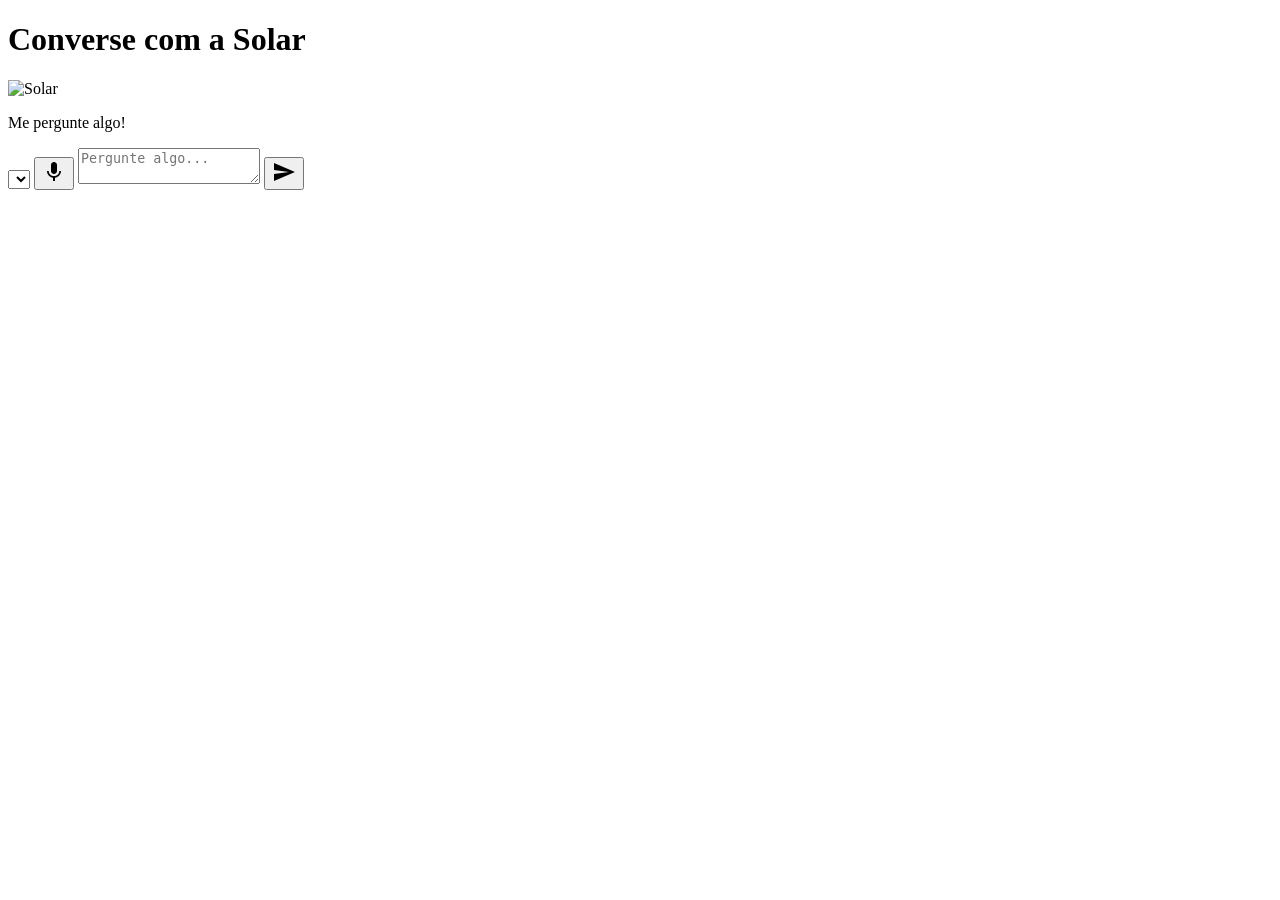
==== docs/index.html @ 8d9ffb92 "Correção" ====
<!DOCTYPE html>
<html lang="en">
<head>
    <meta charset="UTF-8">
    <meta name="viewport" content="width=device-width, initial-scale=1.0">
    <title>Solar</title>
    <link rel="stylesheet" href="static/style.css">
    <link rel="preconnect" href="https://fonts.googleapis.com">
    <link rel="preconnect" href="https://fonts.gstatic.com" crossorigin>
    <link href="https://fonts.googleapis.com/css2?family=Inter:wght@400;500;600;700&display=swap" rel="stylesheet">
</head>
<body>
    <div class="chat-container">
        <header class="chat-header">
            <h1>Converse com a Solar</h1>
        </header>
        <div class="character-viewer">
            <img id="character-image" src="static/images/char-mouth-closed.png" alt="Solar">
        </div>
        <p id="status">Me pergunte algo!</p>
        <footer class="chat-input-area">
            <select id="voice-select"></select>
            <button id="voice-mute-button" class="active" title="Toggle Voice">
                <svg class="mic-on-icon" xmlns="http://www.w3.org/2000/svg" viewBox="0 0 24 24" fill="currentColor" width="24px" height="24px">
                    <path d="M12 14c1.66 0 3-1.34 3-3V5c0-1.66-1.34-3-3-3S9 3.34 9 5v6c0 1.66 1.34 3 3 3zm5.3-3c0 3-2.54 5.1-5.3 5.1S6.7 14 6.7 11H5c0 3.41 2.72 6.23 6 6.72V21h2v-3.28c3.28-.48 6-3.3 6-6.72h-1.7z"/>
                </svg>
                <svg class="mic-off-icon" xmlns="http://www.w3.org/2000/svg" viewBox="0 0 24 24" fill="currentColor" width="24px" height="24px" style="display: none;">
                    <path d="M19 11h-1.7c0 .74-.16 1.43-.43 2.05l1.23 1.23c.56-.98.9-2.09.9-3.28zm-4.02.17c0-.06.02-.11.02-.17V5c0-1.66-1.34-3-3-3S9 3.34 9 5v.18l5.98 5.99zM4.27 3L3 4.27l6.01 6.01V11c0 1.66 1.33 3 2.99 3 .22 0 .44-.03.65-.08l1.79 1.79C13.43 15.89 12.74 16 12 16c-2.77 0-5.3-2.1-5.3-5.1H5c0 3.41 2.72 6.23 6 6.72V21h2v-3.28c.91-.13 1.77-.45 2.54-.9l4.19 4.19L21 19.73 4.27 3z"/>
                </svg>
            </button>
            <textarea id="text-input" placeholder="Pergunte algo..."></textarea>
            <button id="send-button">
                <svg xmlns="http://www.w3.org/2000/svg" viewBox="0 0 24 24" fill="currentColor" width="24px" height="24px"><path d="M2.01 21L23 12 2.01 3 2 10l15 2-15 2z"/></svg>
            </button>
        </footer>
    </div>
    <script src="static/app.js"></script>
</body>
</html>
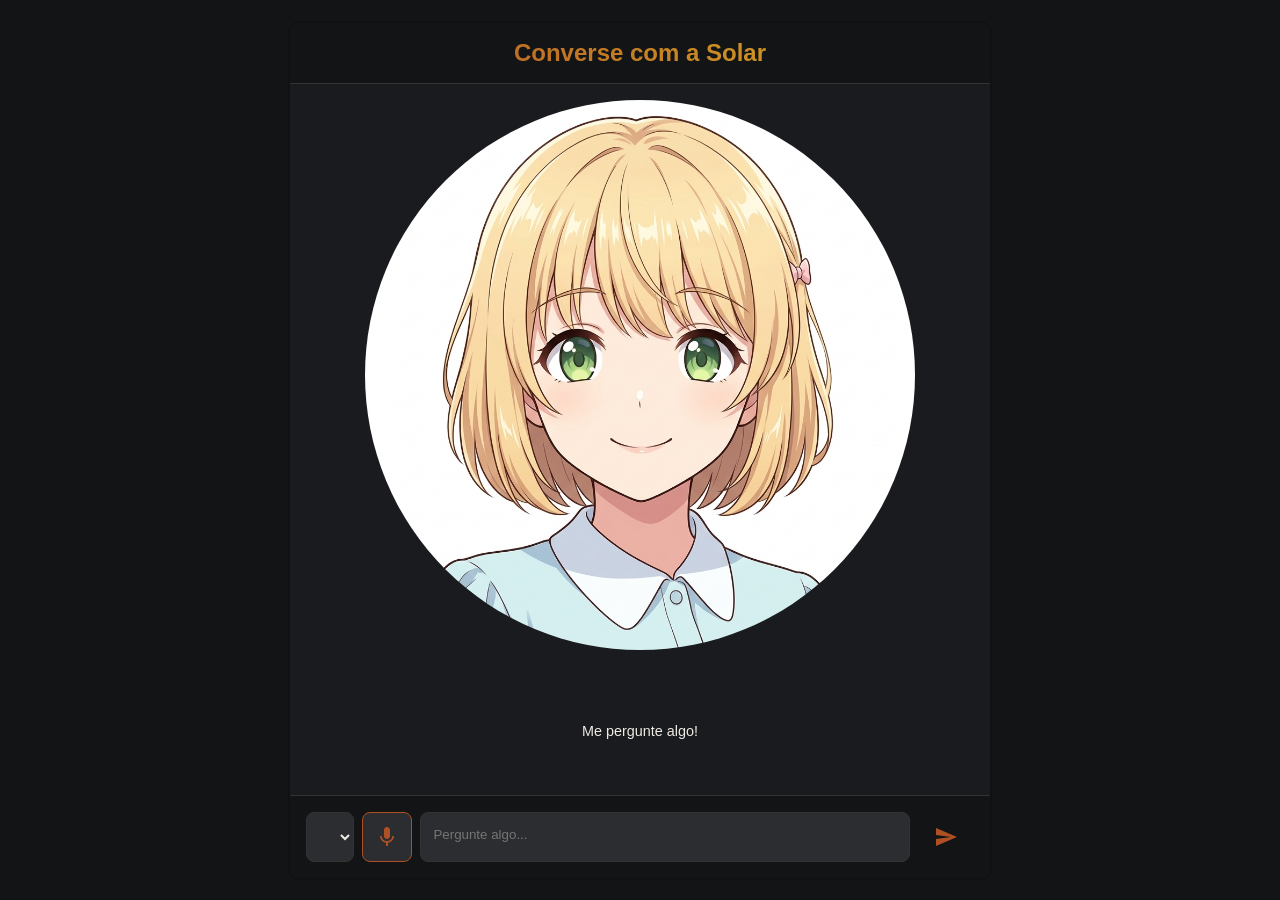
==== commit 73b27193: "Correção" ====
--- a/docs/index.html
+++ b/docs/index.html
@@ -4,7 +4,7 @@
     <meta charset="UTF-8">
     <meta name="viewport" content="width=device-width, initial-scale=1.0">
     <title>Solar</title>
-    <link rel="stylesheet" href="static/style.css">
+    <link rel="stylesheet" href="style.css?v=1.2">
     <link rel="preconnect" href="https://fonts.googleapis.com">
     <link rel="preconnect" href="https://fonts.gstatic.com" crossorigin>
     <link href="https://fonts.googleapis.com/css2?family=Inter:wght@400;500;600;700&display=swap" rel="stylesheet">
@@ -15,7 +15,7 @@
             <h1>Converse com a Solar</h1>
         </header>
         <div class="character-viewer">
-            <img id="character-image" src="static/images/char-mouth-closed.png" alt="Solar">
+            <img id="character-image" src="../static/images/char-mouth-closed.png" alt="Solar">
         </div>
         <p id="status">Me pergunte algo!</p>
         <footer class="chat-input-area">
@@ -34,6 +34,6 @@
             </button>
         </footer>
     </div>
-    <script src="static/app.js"></script>
+    <script src="../static/app.js"></script>
 </body>
 </html>
--- a/docs/style.css
+++ b/docs/style.css
@@ -0,0 +1,160 @@
+:root {
+    --background-color: #131416;
+    --container-background: #1A1B1E;
+    --text-color: #eeebe3;
+    --primary-accent: #af5024; /* BlueViolet */
+    --secondary-accent: #dbb124; /* RoyalBlue */
+    --input-background: #2C2D30;
+    --border-color: #333;
+}
+
+body {
+    font-family: 'Inter', sans-serif;
+    background-color: var(--background-color);
+    color: var(--text-color);
+    margin: 0;
+    display: flex;
+    justify-content: center;
+    align-items: center;
+    height: 100vh;
+}
+
+.chat-container {
+    width: 100%;
+    max-width: 700px;
+    background-color: var(--container-background);
+    border-radius: 12px;
+    display: flex;
+    flex-direction: column;
+    overflow: hidden;
+    border: 2px solid #111;
+    height: 95vh;
+}
+
+.chat-header {
+    padding: 1rem;
+    background-color: var(--background-color);
+    text-align: center;
+    border-bottom: 1px solid var(--border-color);
+}
+
+.character-viewer {
+    text-align: center;
+    padding: 1rem;
+}
+
+.character-viewer #character-image {
+    width: 550px;
+    height: 550px;
+    border-radius: 50%;
+    object-fit: cover;
+}
+
+.chat-header h1 {
+    margin: 0;
+    font-size: 1.5rem;
+    font-weight: 600;
+    background: -webkit-linear-gradient(45deg, var(--primary-accent), var(--secondary-accent));
+    -webkit-background-clip: text;
+    -webkit-text-fill-color: transparent;
+}
+
+#status {
+    text-align: center;
+    padding: 1.5rem;
+    font-size: 0.9rem;
+    line-height: 1.6;
+    flex-grow: 1;
+    display: flex;
+    align-items: center;
+    justify-content: center;
+}
+
+.chat-input-area {
+    display: flex;
+    padding: 1rem;
+    border-top: 1px solid var(--border-color);
+    background-color: var(--background-color);
+    gap: 0.5rem;
+    align-items: center;
+}
+
+#voice-select, #text-input, #voice-mute-button {
+    box-sizing: border-box;
+}
+
+#voice-select {
+    background-color: var(--input-background);
+    color: var(--text-color);
+    border: 1px solid var(--border-color);
+    border-radius: 8px;
+    padding: 0.8rem;
+    font-family: 'Inter', sans-serif;
+    height: 50px;
+}
+
+#voice-mute-button {
+    background-color: var(--input-background);
+    color: var(--text-color);
+    border: 1px solid var(--border-color);
+    border-radius: 8px;
+    height: 50px;
+    width: 50px;
+    min-width: 50px;
+    display: flex;
+    align-items: center;
+    justify-content: center;
+    cursor: pointer;
+    transition: all 0.2s ease-in-out;
+}
+
+#voice-mute-button.active {
+    color: var(--primary-accent);
+    border-color: var(--primary-accent);
+    background-color: var(--input-background);
+}
+
+#voice-mute-button:hover {
+    border-color: var(--secondary-accent);
+}
+
+#text-input {
+    flex-grow: 1;
+    background-color: var(--input-background);
+    color: var(--text-color);
+    border: 1px solid var(--border-color);
+    border-radius: 8px;
+    padding: 0.8rem;
+    font-family: 'Inter', sans-serif;
+    resize: none;
+    height: 50px;
+    line-height: 1.5;
+    max-height: 120px;
+    overflow-y: auto;
+}
+
+#text-input:focus {
+    outline: none;
+    border-color: var(--primary-accent);
+}
+
+#send-button {
+    background: none;
+    border: none;
+    color: var(--primary-accent);
+    cursor: pointer;
+    padding: 0.5rem 1rem;
+    display: flex;
+    align-items: center;
+    justify-content: center;
+    transition: color 0.2s;
+}
+
+#send-button:hover {
+    color: var(--secondary-accent);
+}
+
+#send-button svg {
+    width: 24px;
+    height: 24px;
+}
